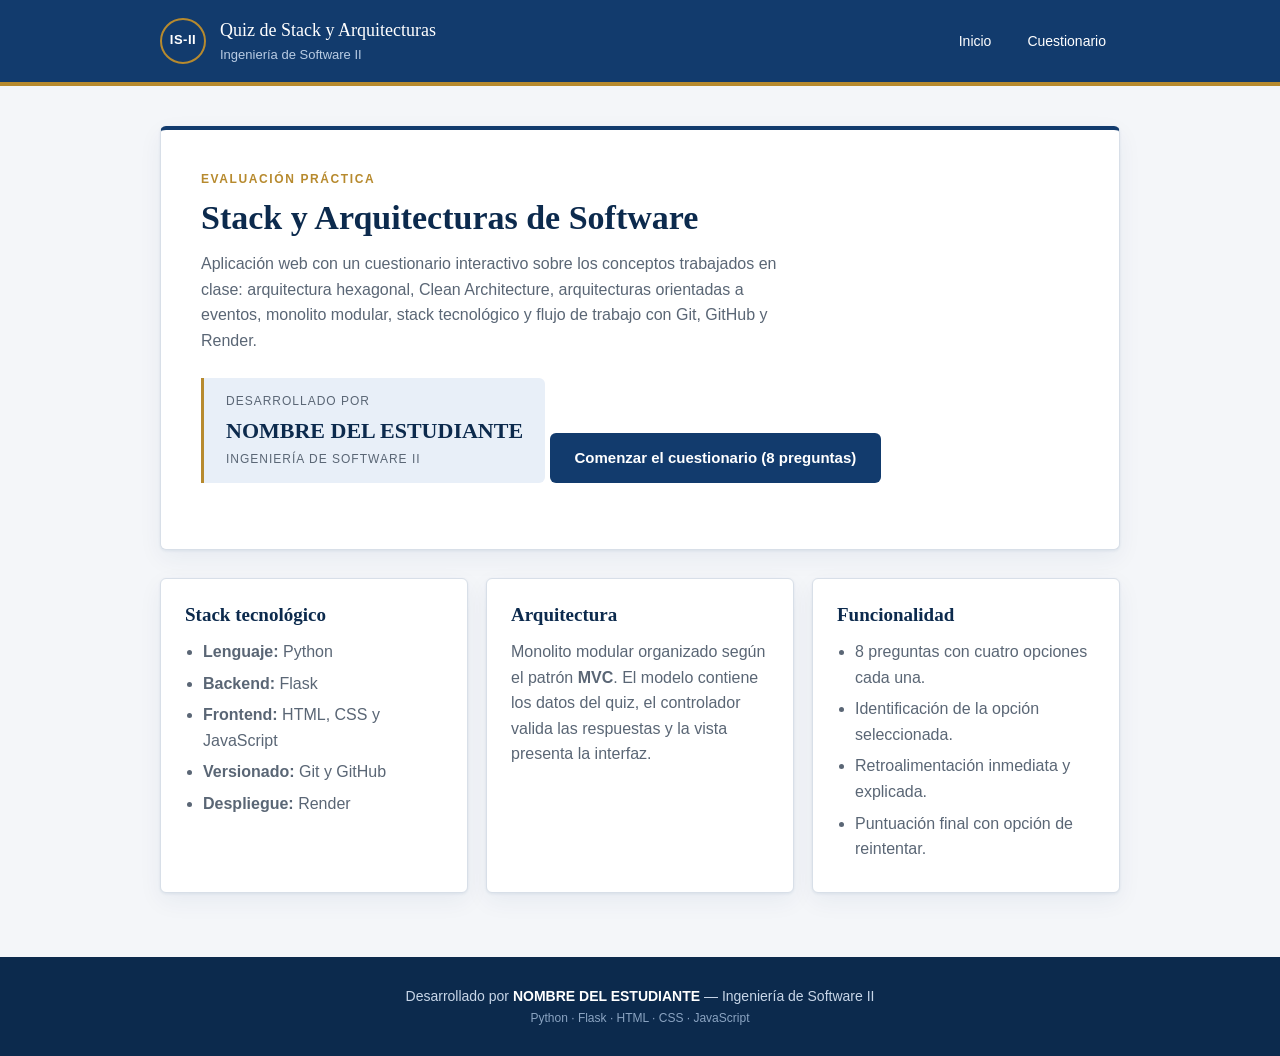
==== templates/index.html @ 7c876324 "PARCIAL SS" ====
<!DOCTYPE html>
<html lang="es">
<head>
  <meta charset="UTF-8">
  <meta name="viewport" content="width=device-width, initial-scale=1.0">
  <title>Quiz de Stack y Arquitecturas de Software</title>
  <style>
/* Versión 1 — Estética institucional / académica
   Azul universitario, tipografía serif en títulos, tarjetas sobrias. */

:root {
  --azul: #123b6d;
  --azul-oscuro: #0c2a4d;
  --azul-claro: #e8eff8;
  --dorado: #b78a2e;
  --texto: #1c2430;
  --texto-suave: #5a6675;
  --borde: #d8dfe8;
  --fondo: #f4f6f9;
  --blanco: #ffffff;
  --verde: #1d7a4d;
  --verde-fondo: #e7f4ed;
  --rojo: #b3261e;
  --rojo-fondo: #fbeceb;
  --radio: 6px;
  --sombra: 0 1px 3px rgba(18, 59, 109, 0.08), 0 8px 24px rgba(18, 59, 109, 0.06);
}

* { box-sizing: border-box; }

body {
  margin: 0;
  background: var(--fondo);
  color: var(--texto);
  font-family: "Segoe UI", Roboto, "Helvetica Neue", Arial, sans-serif;
  font-size: 16px;
  line-height: 1.6;
}

h1, h2, h3 {
  font-family: Georgia, "Times New Roman", serif;
  color: var(--azul-oscuro);
  line-height: 1.25;
  margin: 0 0 12px;
}

.contenedor {
  width: min(960px, 100% - 32px);
  margin: 0 auto;
}

/* ---------- Encabezado ---------- */

.encabezado {
  background: var(--azul);
  color: var(--blanco);
  border-bottom: 4px solid var(--dorado);
}

.encabezado__interior {
  display: flex;
  align-items: center;
  justify-content: space-between;
  gap: 16px;
  padding: 16px 0;
  flex-wrap: wrap;
}

.marca {
  display: flex;
  align-items: center;
  gap: 14px;
}

.marca__sello {
  display: grid;
  place-items: center;
  width: 46px;
  height: 46px;
  border: 2px solid var(--dorado);
  border-radius: 50%;
  font-weight: 700;
  font-size: 13px;
  letter-spacing: 0.5px;
}

.marca__titulo {
  margin: 0;
  font-family: Georgia, serif;
  font-size: 18px;
}

.marca__sub {
  margin: 0;
  font-size: 13px;
  color: #b9cce4;
}

.nav {
  display: flex;
  gap: 8px;
}

.nav a {
  color: var(--blanco);
  text-decoration: none;
  padding: 8px 14px;
  border-radius: var(--radio);
  font-size: 14px;
  transition: background 0.2s;
}

.nav a:hover { background: rgba(255, 255, 255, 0.14); }

.principal { padding: 40px 0 64px; }

/* ---------- Portada ---------- */

.etiqueta {
  margin: 0 0 8px;
  text-transform: uppercase;
  letter-spacing: 1.6px;
  font-size: 12px;
  font-weight: 700;
  color: var(--dorado);
}

.portada {
  background: var(--blanco);
  border: 1px solid var(--borde);
  border-top: 4px solid var(--azul);
  border-radius: var(--radio);
  padding: 40px;
  box-shadow: var(--sombra);
  margin-bottom: 28px;
}

.portada__titulo { font-size: 34px; }

.portada__texto {
  max-width: 68ch;
  color: var(--texto-suave);
  margin: 0 0 24px;
}

.tarjeta-autor {
  display: inline-block;
  border-left: 3px solid var(--dorado);
  background: var(--azul-claro);
  padding: 14px 22px;
  border-radius: 0 var(--radio) var(--radio) 0;
  margin-bottom: 26px;
}

.tarjeta-autor__rol {
  margin: 0;
  font-size: 12px;
  text-transform: uppercase;
  letter-spacing: 1px;
  color: var(--texto-suave);
}

.tarjeta-autor__nombre {
  margin: 2px 0;
  font-family: Georgia, serif;
  font-size: 22px;
  font-weight: 700;
  color: var(--azul-oscuro);
}

/* ---------- Tarjetas ---------- */

.rejilla {
  display: grid;
  grid-template-columns: repeat(auto-fit, minmax(260px, 1fr));
  gap: 18px;
}

.tarjeta {
  background: var(--blanco);
  border: 1px solid var(--borde);
  border-radius: var(--radio);
  padding: 24px;
  box-shadow: var(--sombra);
}

.tarjeta h2 { font-size: 19px; }

.tarjeta ul {
  margin: 0;
  padding-left: 18px;
  color: var(--texto-suave);
}

.tarjeta li { margin-bottom: 6px; }

.tarjeta p { margin: 0; color: var(--texto-suave); }

/* ---------- Botones ---------- */

.boton {
  display: inline-block;
  border: 1px solid transparent;
  border-radius: var(--radio);
  padding: 12px 24px;
  font-size: 15px;
  font-weight: 600;
  font-family: inherit;
  cursor: pointer;
  text-decoration: none;
  transition: background 0.2s, color 0.2s, transform 0.1s;
}

.boton:active { transform: translateY(1px); }

.boton--principal {
  background: var(--azul);
  color: var(--blanco);
}

.boton--principal:hover { background: var(--azul-oscuro); }

.boton--principal:disabled {
  background: #a8b6c7;
  cursor: not-allowed;
}

.boton--secundario {
  background: var(--blanco);
  color: var(--azul);
  border-color: var(--azul);
}

.boton--secundario:hover { background: var(--azul-claro); }

/* ---------- Quiz ---------- */

.quiz {
  background: var(--blanco);
  border: 1px solid var(--borde);
  border-top: 4px solid var(--azul);
  border-radius: var(--radio);
  padding: 36px;
  box-shadow: var(--sombra);
}

.quiz__cabecera {
  display: flex;
  justify-content: space-between;
  align-items: flex-start;
  gap: 20px;
  flex-wrap: wrap;
  border-bottom: 1px solid var(--borde);
  padding-bottom: 20px;
  margin-bottom: 20px;
}

.quiz__titulo { font-size: 26px; margin-bottom: 4px; }

.quiz__autor {
  margin: 0;
  font-size: 14px;
  color: var(--texto-suave);
}

.marcador {
  text-align: center;
  background: var(--azul-claro);
  border-radius: var(--radio);
  padding: 10px 20px;
  min-width: 108px;
}

.marcador__valor {
  font-family: Georgia, serif;
  font-size: 28px;
  font-weight: 700;
  color: var(--azul);
}

.marcador__total { color: var(--texto-suave); font-size: 16px; }

.marcador__rotulo {
  margin: 0;
  font-size: 11px;
  text-transform: uppercase;
  letter-spacing: 1px;
  color: var(--texto-suave);
}

.progreso {
  height: 8px;
  background: var(--azul-claro);
  border-radius: 99px;
  overflow: hidden;
}

.progreso__barra {
  height: 100%;
  width: 0;
  background: linear-gradient(90deg, var(--azul), var(--dorado));
  transition: width 0.35s ease;
}

.contador {
  margin: 10px 0 24px;
  font-size: 13px;
  color: var(--texto-suave);
  text-transform: uppercase;
  letter-spacing: 1px;
}

.tema {
  margin: 0 0 6px;
  font-size: 12px;
  font-weight: 700;
  letter-spacing: 1.2px;
  text-transform: uppercase;
  color: var(--dorado);
}

.enunciado {
  font-size: 23px;
  margin-bottom: 24px;
}

/* ---------- Opciones ---------- */

.opciones {
  display: grid;
  gap: 10px;
  margin-bottom: 24px;
}

.opcion {
  display: flex;
  align-items: center;
  gap: 14px;
  border: 1px solid var(--borde);
  border-radius: var(--radio);
  padding: 14px 18px;
  cursor: pointer;
  background: var(--blanco);
  transition: border-color 0.2s, background 0.2s;
}

.opcion:hover { border-color: var(--azul); background: #fafcff; }

.opcion input { display: none; }

.opcion__letra {
  display: grid;
  place-items: center;
  flex: 0 0 32px;
  height: 32px;
  border-radius: 50%;
  background: var(--azul-claro);
  color: var(--azul);
  font-weight: 700;
  font-size: 14px;
}

.opcion--activa {
  border-color: var(--azul);
  background: var(--azul-claro);
}

.opcion--activa .opcion__letra {
  background: var(--azul);
  color: var(--blanco);
}

.opcion--correcta {
  border-color: var(--verde);
  background: var(--verde-fondo);
}

.opcion--correcta .opcion__letra { background: var(--verde); color: var(--blanco); }

.opcion--incorrecta {
  border-color: var(--rojo);
  background: var(--rojo-fondo);
}

.opcion--incorrecta .opcion__letra { background: var(--rojo); color: var(--blanco); }

/* ---------- Retroalimentación ---------- */

.acciones { display: flex; gap: 12px; flex-wrap: wrap; }
.acciones--centro { justify-content: center; }

.feedback {
  margin-top: 22px;
  border-left: 4px solid var(--azul);
  background: var(--azul-claro);
  border-radius: 0 var(--radio) var(--radio) 0;
  padding: 16px 20px;
}

.feedback--ok { border-left-color: var(--verde); background: var(--verde-fondo); }
.feedback--error { border-left-color: var(--rojo); background: var(--rojo-fondo); }

.feedback__titulo {
  margin: 0 0 6px;
  font-weight: 700;
  font-size: 16px;
}

.feedback--ok .feedback__titulo { color: var(--verde); }
.feedback--error .feedback__titulo { color: var(--rojo); }

.feedback__texto { margin: 0; color: var(--texto); font-size: 15px; }

/* ---------- Resultado ---------- */

.resultado { text-align: center; padding: 30px 0 10px; }

.resultado__puntaje {
  font-family: Georgia, serif;
  font-size: 64px;
  font-weight: 700;
  color: var(--azul);
  margin: 6px 0;
}

.resultado__mensaje {
  color: var(--texto-suave);
  margin: 0 auto 26px;
  max-width: 46ch;
}

/* ---------- Pie ---------- */

.pie {
  background: var(--azul-oscuro);
  color: #c8d6e8;
  padding: 26px 0;
  font-size: 14px;
  text-align: center;
}

.pie p { margin: 2px 0; }
.pie strong { color: var(--blanco); }
.pie__nota { font-size: 12px; color: #8ba4c2; }

.oculto { display: none !important; }

@media (max-width: 600px) {
  .portada, .quiz { padding: 24px 20px; }
  .portada__titulo { font-size: 26px; }
  .enunciado { font-size: 20px; }
  .resultado__puntaje { font-size: 48px; }
}

  </style>
</head>
<body>
  <header class="encabezado">
    <div class="contenedor encabezado__interior">
      <div class="marca">
        <span class="marca__sello">IS-II</span>
        <div>
          <p class="marca__titulo">Quiz de Stack y Arquitecturas</p>
          <p class="marca__sub">Ingeniería de Software II</p>
        </div>
      </div>
      <nav class="nav">
        <a href="#" data-vista="inicio">Inicio</a>
        <a href="#" data-vista="quiz">Cuestionario</a>
      </nav>
    </div>
  </header>

  <main class="contenedor principal">

    <!-- ===================== VISTA: INICIO ===================== -->
    <div id="vista-inicio">
      <section class="portada">
        <p class="etiqueta">Evaluación práctica</p>
        <h1 class="portada__titulo">Stack y Arquitecturas de Software</h1>
        <p class="portada__texto">
          Aplicación web con un cuestionario interactivo sobre los conceptos
          trabajados en clase: arquitectura hexagonal, Clean Architecture,
          arquitecturas orientadas a eventos, monolito modular, stack tecnológico
          y flujo de trabajo con Git, GitHub y Render.
        </p>

        <div class="tarjeta-autor">
          <p class="tarjeta-autor__rol">Desarrollado por</p>
          <p class="tarjeta-autor__nombre" data-estudiante></p>
          <p class="tarjeta-autor__rol">Ingeniería de Software II</p>
        </div>

        <a class="boton boton--principal" href="#" id="btn-comenzar">
          Comenzar el cuestionario (<span data-total></span> preguntas)
        </a>
      </section>

      <section class="rejilla">
        <article class="tarjeta">
          <h2>Stack tecnológico</h2>
          <ul>
            <li><strong>Lenguaje:</strong> Python</li>
            <li><strong>Backend:</strong> Flask</li>
            <li><strong>Frontend:</strong> HTML, CSS y JavaScript</li>
            <li><strong>Versionado:</strong> Git y GitHub</li>
            <li><strong>Despliegue:</strong> Render</li>
          </ul>
        </article>

        <article class="tarjeta">
          <h2>Arquitectura</h2>
          <p>
            Monolito modular organizado según el patrón <strong>MVC</strong>. El modelo
            contiene los datos del quiz, el controlador valida las respuestas y la vista
            presenta la interfaz.
          </p>
        </article>

        <article class="tarjeta">
          <h2>Funcionalidad</h2>
          <ul>
            <li><span data-total></span> preguntas con cuatro opciones cada una.</li>
            <li>Identificación de la opción seleccionada.</li>
            <li>Retroalimentación inmediata y explicada.</li>
            <li>Puntuación final con opción de reintentar.</li>
          </ul>
        </article>
      </section>
    </div>

    <!-- ===================== VISTA: QUIZ ===================== -->
    <div id="vista-quiz" class="oculto">
      <section class="quiz" id="quiz">
        <div class="quiz__cabecera">
          <div>
            <p class="etiqueta">Cuestionario</p>
            <h1 class="quiz__titulo">Stack y Arquitecturas de Software</h1>
            <p class="quiz__autor">Desarrollado por <span data-estudiante></span></p>
          </div>
          <div class="marcador">
            <span class="marcador__valor" id="marcador">0</span>
            <span class="marcador__total">/ <span data-total></span></span>
            <p class="marcador__rotulo">Aciertos</p>
          </div>
        </div>

        <div class="progreso"><div class="progreso__barra" id="barra"></div></div>
        <p class="contador" id="contador"></p>

        <div id="panel-pregunta">
          <p class="tema" id="tema"></p>
          <h2 class="enunciado" id="enunciado"></h2>
          <form id="opciones" class="opciones" onsubmit="return false"></form>

          <div class="acciones">
            <button class="boton boton--principal" id="btn-responder" disabled>Responder</button>
            <button class="boton boton--secundario oculto" id="btn-siguiente">Siguiente</button>
          </div>

          <div class="feedback oculto" id="feedback">
            <p class="feedback__titulo" id="feedback-titulo"></p>
            <p class="feedback__texto" id="feedback-texto"></p>
          </div>
        </div>

        <div id="panel-resultado" class="resultado oculto">
          <p class="etiqueta">Resultado final</p>
          <p class="resultado__puntaje"><span id="resultado-aciertos">0</span> / <span data-total></span></p>
          <p class="resultado__mensaje" id="resultado-mensaje"></p>
          <div class="acciones acciones--centro">
            <button class="boton boton--principal" id="btn-reiniciar">Reintentar</button>
            <a class="boton boton--secundario" href="#" data-vista="inicio">Volver al inicio</a>
          </div>
        </div>
      </section>
    </div>

  </main>

  <footer class="pie">
    <div class="contenedor">
      <p>Desarrollado por <strong data-estudiante></strong> — Ingeniería de Software II</p>
      <p class="pie__nota">Python · Flask · HTML · CSS · JavaScript</p>
    </div>
  </footer>

  <script>
  (function () {
    "use strict";

    /* ============ CAMBIA TU NOMBRE AQUÍ ============ */
    var ESTUDIANTE = "NOMBRE DEL ESTUDIANTE";
    /* ================================================ */

    /* Banco de preguntas (modelo). En este archivo único la validación
       se hace en el navegador; en la versión Flask se hace en el servidor. */
    var PREGUNTAS = [
      {
            "id": 1,
            "tema": "Arquitectura hexagonal",
            "enunciado": "¿Qué representan los puertos en la arquitectura hexagonal?",
            "opciones": {
                  "A": "Bases de datos utilizadas por la aplicación",
                  "B": "Interfaces mediante las cuales el núcleo se comunica con el exterior",
                  "C": "Servidores encargados del despliegue",
                  "D": "Componentes exclusivos del frontend"
            },
            "correcta": "B",
            "retroalimentacion": "Los puertos son interfaces: definen el contrato mediante el cual el núcleo de la aplicación se comunica con el exterior, sin depender de una tecnología concreta."
      },
      {
            "id": 2,
            "tema": "Clean Architecture",
            "enunciado": "¿Cuál es la regla principal de Clean Architecture?",
            "opciones": {
                  "A": "Las dependencias apuntan hacia la infraestructura",
                  "B": "Las dependencias del código deben apuntar hacia el núcleo",
                  "C": "Toda aplicación debe utilizar microservicios",
                  "D": "El frontend debe controlar la base de datos"
            },
            "correcta": "B",
            "retroalimentacion": "La regla de dependencia indica que el código fuente siempre apunta hacia adentro: la infraestructura depende del dominio y nunca al revés."
      },
      {
            "id": 3,
            "tema": "Arquitectura orientada a eventos",
            "enunciado": "¿Qué caracteriza a una arquitectura orientada a eventos?",
            "opciones": {
                  "A": "Productores, consumidores e intermediario o bus de eventos",
                  "B": "Únicamente un servidor central",
                  "C": "Únicamente bases de datos relacionales",
                  "D": "Una estructura obligatoria de tres capas"
            },
            "correcta": "A",
            "retroalimentacion": "En EDA los productores publican eventos, un bus o broker los distribuye y los consumidores reaccionan, lo que permite desacoplar los componentes."
      },
      {
            "id": 4,
            "tema": "Stack tecnológico",
            "enunciado": "¿Qué se entiende por Stack tecnológico?",
            "opciones": {
                  "A": "La combinación de lenguajes, frameworks, bases de datos, herramientas y servicios",
                  "B": "Únicamente el lenguaje utilizado",
                  "C": "Únicamente el framework backend",
                  "D": "El diseño visual de una aplicación"
            },
            "correcta": "A",
            "retroalimentacion": "El stack es el conjunto completo de tecnologías que sostienen la aplicación, desde el lenguaje hasta el servicio de despliegue."
      },
      {
            "id": 5,
            "tema": "Monolito modular",
            "enunciado": "¿Cuál es una característica del monolito modular?",
            "opciones": {
                  "A": "Cada módulo debe ejecutarse en un servidor independiente",
                  "B": "Organiza internamente las responsabilidades en módulos definidos",
                  "C": "No permite utilizar diferentes componentes",
                  "D": "Siempre utiliza un bus de eventos"
            },
            "correcta": "B",
            "retroalimentacion": "El monolito modular se despliega como una sola unidad, pero mantiene fronteras internas claras entre sus módulos."
      },
      {
            "id": 6,
            "tema": "Arquitectura hexagonal",
            "enunciado": "¿Cuál es el propósito de un adaptador en arquitectura hexagonal?",
            "opciones": {
                  "A": "Convertir la comunicación externa para ajustarse al contrato de un puerto",
                  "B": "Crear automáticamente bases de datos",
                  "C": "Sustituir al núcleo de la aplicación",
                  "D": "Administrar usuarios de GitHub"
            },
            "correcta": "A",
            "retroalimentacion": "El adaptador traduce entre el mundo exterior (HTTP, SQL, colas) y el contrato definido por el puerto, de modo que el núcleo no cambie."
      },
      {
            "id": 7,
            "tema": "Git y GitHub",
            "enunciado": "¿Cuál es el propósito principal de un Pull Request?",
            "opciones": {
                  "A": "Solicitar revisión e integración de cambios en un repositorio",
                  "B": "Crear una máquina virtual",
                  "C": "Ejecutar Python",
                  "D": "Crear una base de datos"
            },
            "correcta": "A",
            "retroalimentacion": "El Pull Request propone integrar los cambios de una rama en otra y abre el espacio de revisión y discusión del código."
      },
      {
            "id": 8,
            "tema": "Despliegue",
            "enunciado": "¿Qué evidencia demuestra un despliegue exitoso en Render?",
            "opciones": {
                  "A": "Una captura del código fuente",
                  "B": "El enlace público funcional y evidencia del proceso de despliegue",
                  "C": "Únicamente el repositorio local",
                  "D": "Una captura del editor de código"
            },
            "correcta": "B",
            "retroalimentacion": "El despliegue se demuestra con la URL pública funcionando y el log de build/deploy exitoso en Render."
      }
];

    var LETRAS = ["A", "B", "C", "D"];
    var total = PREGUNTAS.length;

    var indice = 0;
    var aciertos = 0;
    var seleccion = null;
    var bloqueado = false;

    function $(id) { return document.getElementById(id); }

    var el = {
      tema: $("tema"), enunciado: $("enunciado"), opciones: $("opciones"),
      contador: $("contador"), barra: $("barra"), marcador: $("marcador"),
      feedback: $("feedback"), feedbackTitulo: $("feedback-titulo"),
      feedbackTexto: $("feedback-texto"), btnResponder: $("btn-responder"),
      btnSiguiente: $("btn-siguiente"), btnReiniciar: $("btn-reiniciar"),
      panelPregunta: $("panel-pregunta"), panelResultado: $("panel-resultado"),
      resultadoAciertos: $("resultado-aciertos"), resultadoMensaje: $("resultado-mensaje"),
      vistaInicio: $("vista-inicio"), vistaQuiz: $("vista-quiz")
    };

    /* ---------- Datos que se repiten en la página ---------- */
    Array.prototype.forEach.call(document.querySelectorAll("[data-estudiante]"), function (n) {
      n.textContent = ESTUDIANTE;
    });
    Array.prototype.forEach.call(document.querySelectorAll("[data-total]"), function (n) {
      n.textContent = total;
    });
    document.title = "Quiz de Arquitecturas — " + ESTUDIANTE;

    /* ---------- Navegación entre vistas ---------- */
    function mostrarVista(nombre) {
      el.vistaInicio.classList.toggle("oculto", nombre !== "inicio");
      el.vistaQuiz.classList.toggle("oculto", nombre !== "quiz");
      window.scrollTo(0, 0);
    }

    Array.prototype.forEach.call(document.querySelectorAll("[data-vista]"), function (a) {
      a.addEventListener("click", function (e) {
        e.preventDefault();
        mostrarVista(a.getAttribute("data-vista"));
      });
    });

    $("btn-comenzar").addEventListener("click", function (e) {
      e.preventDefault();
      reiniciar();
      mostrarVista("quiz");
    });

    /* ---------- Validación (equivale al controlador) ---------- */
    function verificar(pregunta, letra) {
      var correcta = letra === pregunta.correcta;
      return {
        correcta: correcta,
        opcion_correcta: pregunta.correcta,
        texto_correcto: pregunta.opciones[pregunta.correcta],
        retroalimentacion: pregunta.retroalimentacion
      };
    }

    /* ---------- Vista del quiz ---------- */
    function crearOpcion(letra, texto) {
      var etiqueta = document.createElement("label");
      etiqueta.className = "opcion";
      etiqueta.dataset.letra = letra;

      var radio = document.createElement("input");
      radio.type = "radio";
      radio.name = "opcion";
      radio.value = letra;

      var spanLetra = document.createElement("span");
      spanLetra.className = "opcion__letra";
      spanLetra.textContent = letra;

      var spanTexto = document.createElement("span");
      spanTexto.className = "opcion__texto";
      spanTexto.textContent = texto;

      etiqueta.appendChild(radio);
      etiqueta.appendChild(spanLetra);
      etiqueta.appendChild(spanTexto);

      etiqueta.addEventListener("click", function (e) {
        e.preventDefault();
        if (bloqueado) return;
        seleccion = letra;
        marcarSeleccion(letra);
        el.btnResponder.disabled = false;
      });

      return etiqueta;
    }

    function pintarPregunta() {
      var pregunta = PREGUNTAS[indice];
      seleccion = null;
      bloqueado = false;

      el.tema.textContent = pregunta.tema;
      el.enunciado.textContent = pregunta.enunciado;
      el.contador.textContent = "Pregunta " + (indice + 1) + " de " + total;
      el.barra.style.width = (indice / total) * 100 + "%";

      el.opciones.innerHTML = "";
      LETRAS.forEach(function (letra) {
        el.opciones.appendChild(crearOpcion(letra, pregunta.opciones[letra]));
      });

      el.feedback.classList.add("oculto");
      el.feedback.classList.remove("feedback--ok", "feedback--error");
      el.btnResponder.classList.remove("oculto");
      el.btnResponder.disabled = true;
      el.btnSiguiente.classList.add("oculto");
      el.btnSiguiente.textContent = indice === total - 1 ? "Ver resultado" : "Siguiente";
    }

    function marcarSeleccion(letra) {
      Array.prototype.forEach.call(el.opciones.querySelectorAll(".opcion"), function (op) {
        op.classList.toggle("opcion--activa", op.dataset.letra === letra);
      });
    }

    function responder() {
      if (!seleccion || bloqueado) return;
      bloqueado = true;
      el.btnResponder.disabled = true;

      var datos = verificar(PREGUNTAS[indice], seleccion);

      Array.prototype.forEach.call(el.opciones.querySelectorAll(".opcion"), function (op) {
        var letra = op.dataset.letra;
        if (letra === datos.opcion_correcta) op.classList.add("opcion--correcta");
        if (letra === seleccion && !datos.correcta) op.classList.add("opcion--incorrecta");
      });

      if (datos.correcta) {
        aciertos += 1;
        el.marcador.textContent = aciertos;
        el.feedback.classList.add("feedback--ok");
        el.feedbackTitulo.textContent = "Respuesta correcta";
      } else {
        el.feedback.classList.add("feedback--error");
        el.feedbackTitulo.textContent =
          "Respuesta incorrecta. La opción correcta era " +
          datos.opcion_correcta + ": " + datos.texto_correcto;
      }
      el.feedbackTexto.textContent = datos.retroalimentacion;

      el.feedback.classList.remove("oculto");
      el.btnResponder.classList.add("oculto");
      el.btnSiguiente.classList.remove("oculto");
      el.barra.style.width = ((indice + 1) / total) * 100 + "%";
    }

    function siguiente() {
      if (indice === total - 1) { mostrarResultado(); return; }
      indice += 1;
      pintarPregunta();
    }

    function mensajeSegunPuntaje(p) {
      if (p === 100) return "Excelente: dominas los conceptos de stack y arquitecturas.";
      if (p >= 70) return "Buen resultado. Repasa los temas en los que fallaste.";
      if (p >= 50) return "Vas por buen camino, pero conviene repasar la teoría del curso.";
      return "Es recomendable revisar nuevamente los conceptos vistos en clase.";
    }

    function mostrarResultado() {
      el.panelPregunta.classList.add("oculto");
      el.panelResultado.classList.remove("oculto");
      el.resultadoAciertos.textContent = aciertos;
      el.barra.style.width = "100%";
      el.contador.textContent = "Cuestionario finalizado";
      el.resultadoMensaje.textContent = mensajeSegunPuntaje((aciertos / total) * 100);
    }

    function reiniciar() {
      indice = 0;
      aciertos = 0;
      el.marcador.textContent = "0";
      el.panelResultado.classList.add("oculto");
      el.panelPregunta.classList.remove("oculto");
      pintarPregunta();
    }

    el.btnResponder.addEventListener("click", function (e) { e.preventDefault(); responder(); });
    el.btnSiguiente.addEventListener("click", function (e) { e.preventDefault(); siguiente(); });
    el.btnReiniciar.addEventListener("click", reiniciar);

    pintarPregunta();
  })();
  </script>
</body>
</html>
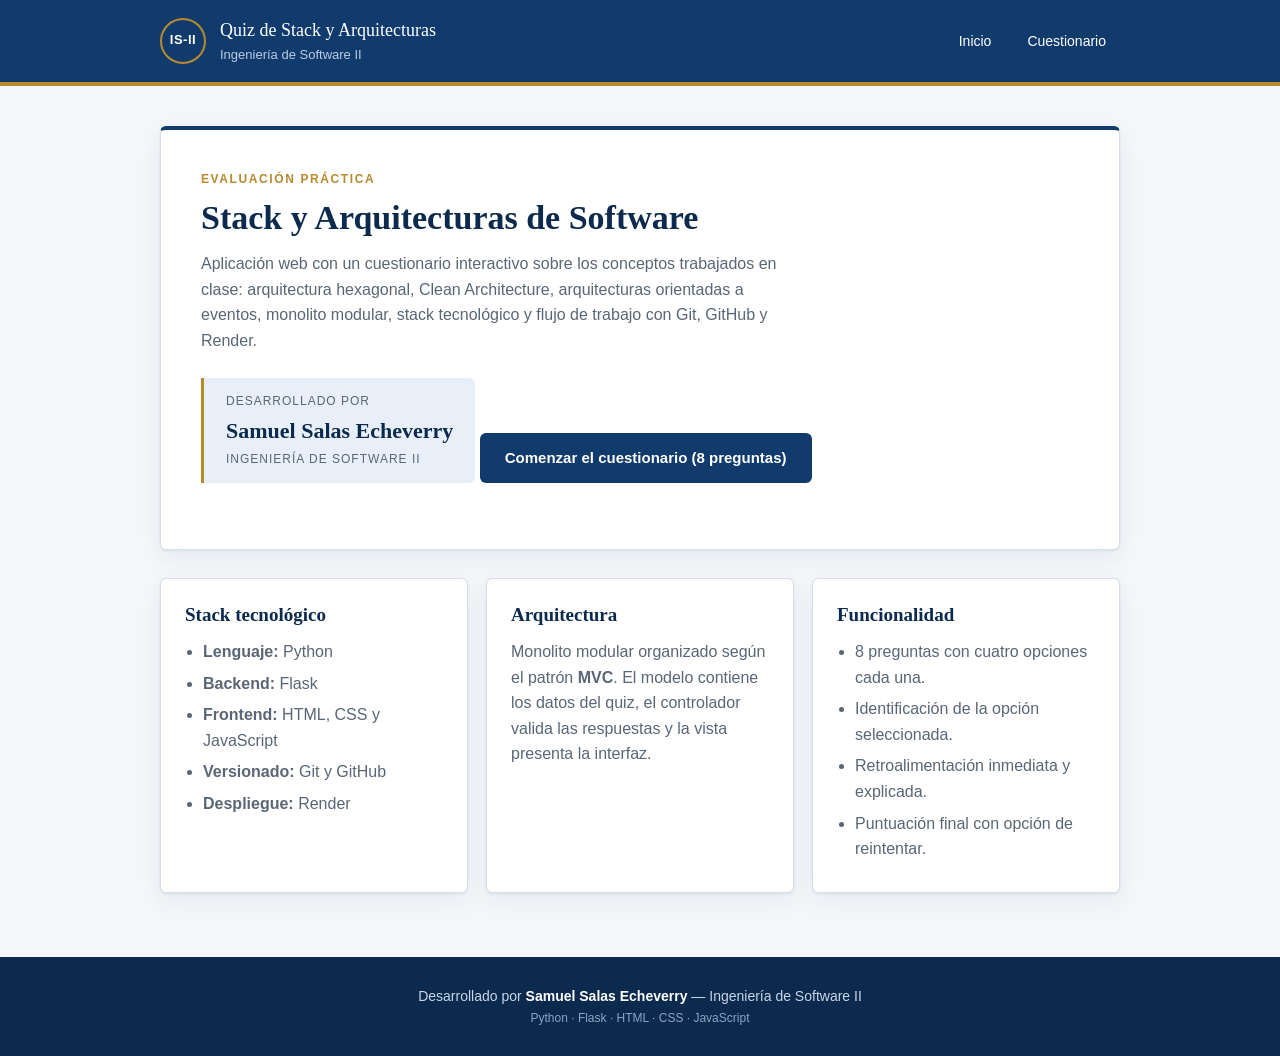
==== commit 3a8ef188: "Update print statement from 'Hello' to 'Goodbye'" ====
--- a/templates/index.html
+++ b/templates/index.html
@@ -590,7 +590,7 @@
     "use strict";
 
     /* ============ CAMBIA TU NOMBRE AQUÍ ============ */
-    var ESTUDIANTE = "NOMBRE DEL ESTUDIANTE";
+    var ESTUDIANTE = "Samuel Salas Echeverry";
     /* ================================================ */
 
     /* Banco de preguntas (modelo). En este archivo único la validación
